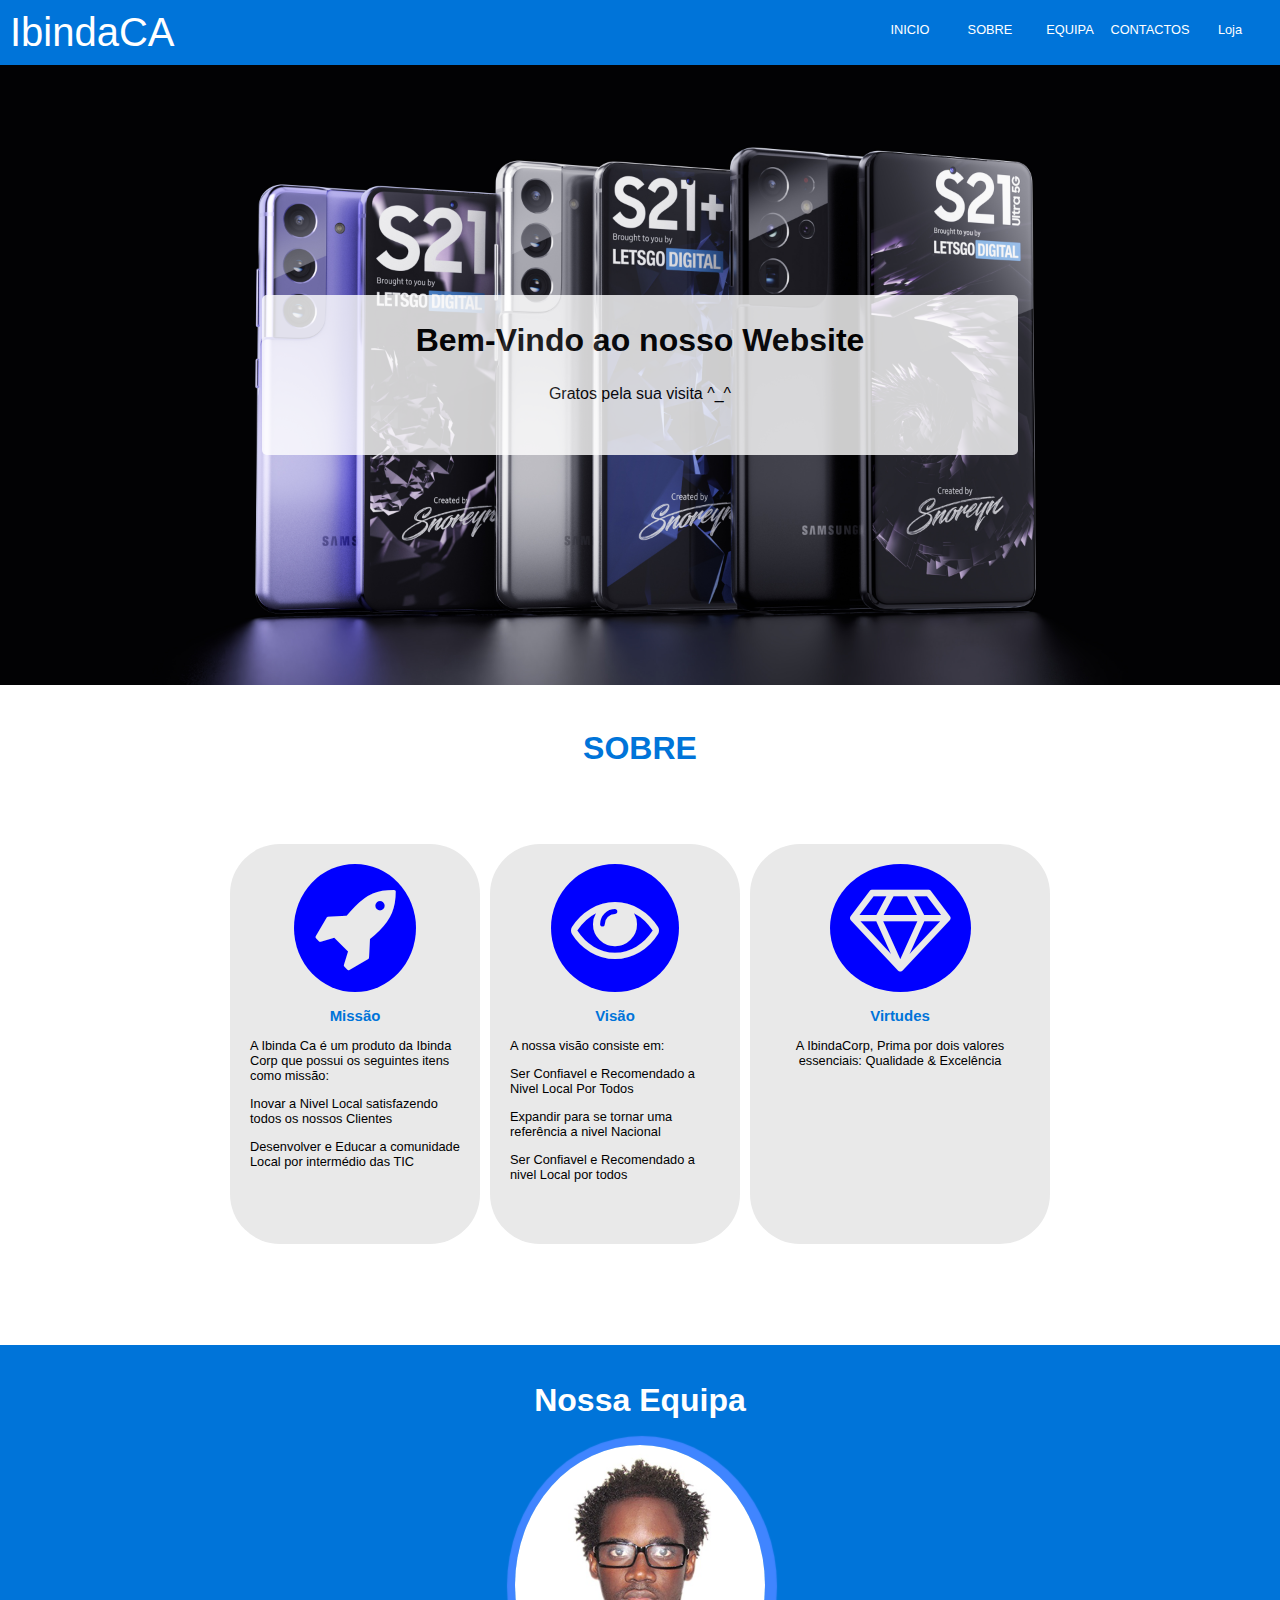
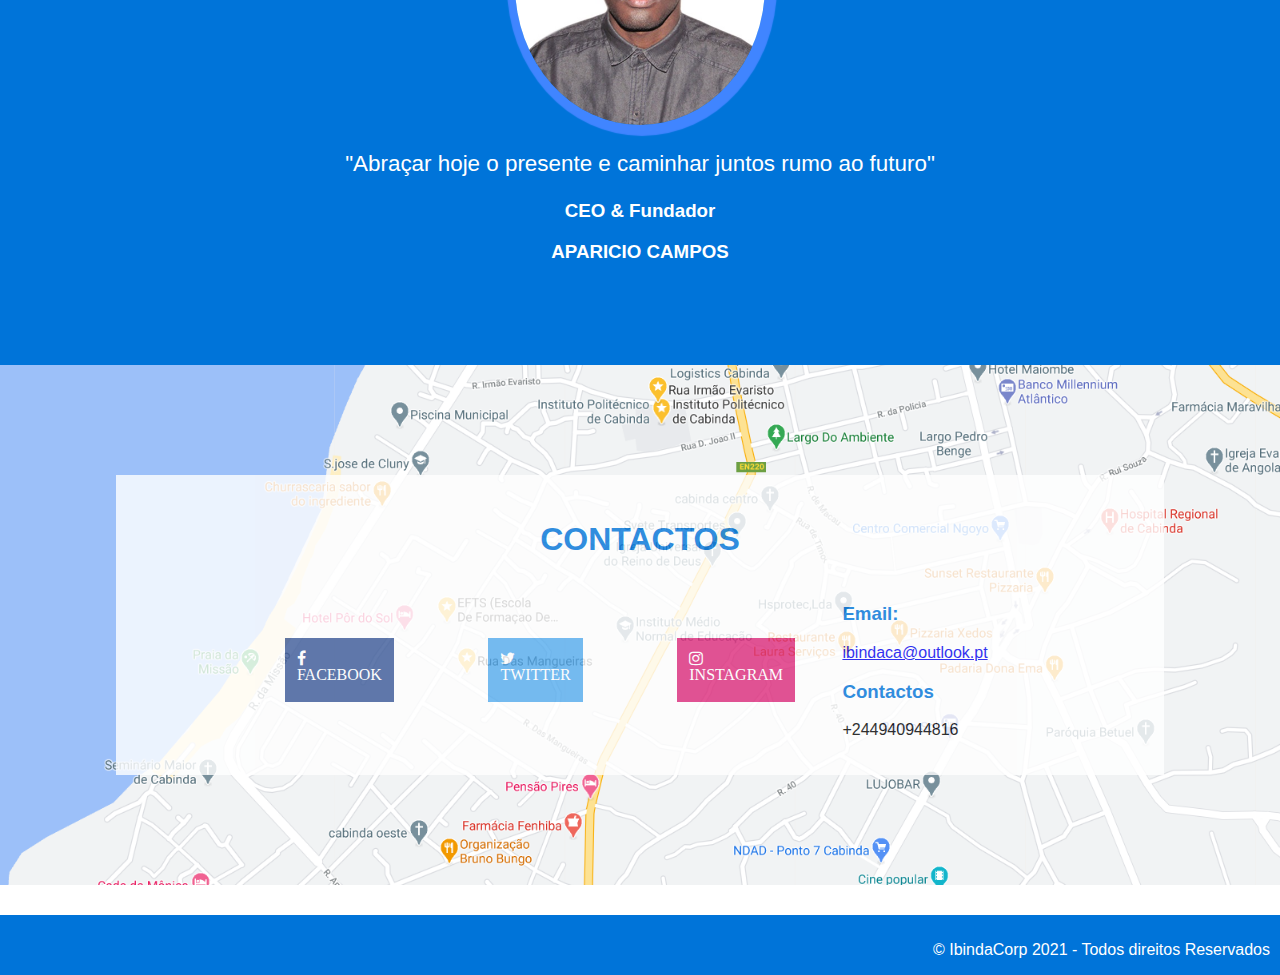
==== index.html @ eda49bbb "First Commit turning the webpage online" ====
<!DOCTYPE html>
<html lang="en">
<head>
    <meta charset="UTF-8">
    <meta name="viewport" content="width=device-width, initial-scale=1.0">
    <title>IbindaCA</title>
    <link rel="stylesheet" href="css/style.css"/>
    <link rel="stylesheet" href="https://cdnjs.cloudflare.com/ajax/libs/font-awesome/4.7.0/css/font-awesome.min.css">
    <script type="text/javascript" src="js/script.js" defer></script>

</head>
<body>
    <div class="container">

        <nav class="navbar">
         <a href="#" class="toggle-button">
         
            <span class="bar"></span>
            <span class="bar"></span>
            <span class="bar"></span>

         </a>
          <div class="navbar-logo">
              <a href="#">IbindaCA</a> 
           </div>

            <div class="navbar-links">
                <ul>
                     <li><a href="#">INICIO</a></li>
                     <li><a href="#about">SOBRE</a></li>
                     <li><a href="#team">EQUIPA</a></li>
                    <li><a href="#contacts">CONTACTOS</a></li>
                    <li><a href="#">Loja</a> </li>
                </ul>

            </div>
        </nav>
       <div class="main">
            
            <div class="main-banner">
                <div class="welcome">
                    <h2 class="title">Bem-Vindo ao nosso Website </h2>
                    <p>Gratos pela sua visita ^_^</p>
                </div>

            </div>

            <div class="about" id="about">
                <h2 class="title azul">SOBRE</h2>
                <div class="about-spacer">
                    <div class="about-tab mission">
                        <div class="about-icon">
                            <i class="fa fa-rocket"></i>
                        </div>
                        <h3 class= "about-title azul">Missão</h3>

                        <p>A Ibinda Ca é um produto da Ibinda Corp que possui os seguintes itens como missão:</p>
                        <p>Inovar a Nivel Local satisfazendo todos os nossos Clientes</p>
                        <p>Desenvolver e Educar a comunidade Local por intermédio das TIC</p>

                        </ul>
                    </div>

                    <div class="about-tab vision">
                        <div class="about-icon">
                            <i class="fa fa-eye"></i>
                        </div>
                        <h3 class= "about-title azul">Visão</h3>
                        <p>A nossa visão consiste em:</p>
                
                        <p>Ser Confiavel e Recomendado a Nivel Local Por Todos</p>
                        <p>Expandir para se tornar uma referência a nivel Nacional</p>
                        <p>Ser Confiavel e Recomendado a nivel Local por todos</p>
                    </div>

                    <div class="about-tab valores">
                        <div class="about-icon">
                            <i class="fa fa-diamond"></i>
                        </div>
                        <h3 class= "about-title azul">Virtudes</h3>

                        <p>A IbindaCorp, Prima por dois valores essenciais: <span>Qualidade & Excelência </span> </p>
                    </div>

                </div>

            </div>

            <div class="team" id="team">
                <h2 class="title">Nossa Equipa</h2>

                <div class="team-info">
                    <div class="team-ceo">
                        <img class ="team-img"src="img/ceo.jpg"/>

                        <div class="ceo-info">
                            <p>"Abraçar hoje o presente e caminhar juntos rumo ao futuro"</p>
                       
                            <h3>CEO & Fundador</h3>

                            <h3>APARICIO CAMPOS</h3>
                            </div>
                    </div>
                   
                </div>

            </div>

            <div class="contacts" id="contacts">
                <div class="contacts-info">
                     <h2 class="title azul">CONTACTOS</h2>

                     <div class="contacts-spacer">

                        <div class="media">
                            <div class="box box-facebook"><a href="https://www.facebook.com/ibindaCorp" class="fa fa-facebook"><span class="texto">FACEBOOK</span></a></div>
                            <div class="box box-twiter"><a href="#" class="fa fa-twitter"><span class="texto">TWITTER</span></a></div>
                            <div class="box box-instagram"><a href="#" class="fa fa-instagram"><span class="texto">INSTAGRAM</span></a></div>

                        </div>
                        <div class="contacts-details">
                            <h3 class="azul">Email:</h3>
                            <p><a href="mailto:ibindaca@outlook.pt">ibindaca@outlook.pt</a></p>

                            <h3 class="azul">Contactos</h3>
                            <p>+244940944816</p>
                        </div>

                     </div>
                 </div>
            </div>
       </div>
       <div class="footer">
            <p class="right"> &copy IbindaCorp 2021 - Todos direitos Reservados</p>
       </div>


    </div>
</body>
</html>
---- css/style.css ----
html, body{
    border: 0;
    margin: 0;
    font-size: 16px;
    box-sizing: border-box;
    font-family: helvetica, verdana, sans-serif;
}

.container{
    min-width:300px;
    max-width: 1600px;
    margin: 0 auto;
}
/*ESTILIZANDO CABEÇALHO*/


.navbar{ 
    background-color: #0074D9;
    color: #fff;
    margin: 0;
    padding: 10px;
}

.toggle-button{

    display:flex;
    position: absolute;
    top: .75rem;
    flex-direction: column;
    justify-content: space-between;
    width: 30px;
    height: 21px;
}
.toggle-button:hover{
    opacity:.7;
}

.toggle-button .bar{
    height: 3px;
    width: 100%;
    background-color: #fff;
    border-radius: 10px;
}
.navbar-logo{
    text-align: center;
}
.navbar-logo a{
    font-size: 1.5rem;
    text-decoration: none;
    color: #fff;
}

.navbar-links{
    display: none;
}
.navbar-links.active{
    display: block;
}
.navbar ul{
    margin-top: 10;
    padding: 0;
}

.navbar ul li{
    list-style:none;
    display: block;
    margin: 0;
}
.navbar ul li a{
    line-height: 40px;
    display: block;
    text-decoration: none;
    text-align: center;
    color:#fff;

}
.navbar ul li a:hover{
    color: #fff;
    background-color:#000;
}
/*ESTILIZANDO CONTEUDO PRINCIPAL*/

.main{}
/*Banner*/

.main-banner{
    display: flex;
    height:600px;
    padding: 10px;
    align-items: center;
    background-image: url('../img/img11.jpg');
    background-size: cover;
    background-position: center;
}
.welcome{
    border-radius: 5px;
    text-align:center;
    height: 10rem;
    width:100%;
    background-color: #fff;
    opacity:.8;
}

.title{
    text-align: center;
    font-size:2rem;
}

/*SOBRE*/

.about{
   min-height: 620px;
    padding: 20px;

}
.azul{color: #0074D9;}

.about-spacer{
    display: flex;
    justify-content: space-around;
    flex-wrap: wrap;
    padding-top: 40px;
}
.vision, .mission ,.valores{
  /*border: 2px solid #00f;*/
    font-size: .8rem;
    padding: 10px;  
    text-align: ;
}

.mission{
   
    height: 300px;
    flex: 0 1 300px;
}
.vision{
    padding: 10px;
    height: 300px;
    flex: 0 1 300px;
    margin-left: 20px;
    margin-right: 20px;
}



.valores{
    margin-top: 20px;
    padding: 10px;
    height: 200px;
    width: 300px;
    text-align: center;
}
.about-title{text-align:center;}

.about-icon{
 display: flex;
 justify-content: center;
 align-items: center;
}

.about-icon .fa{
 font-size: 4rem;
 border-radius: 50%;
 color: #00f;
}

/*TEAM*/
.team{
    height: 600px;
    padding: 10px;
    background-color: #0074D9;
    color: #fff;
    text-align: center;
}

.team-info{
    display: flex;
    justify-content: center;
    align-content: center;
}

.team-img{
   
    width:250px;
    height:280px;
    border-radius: 50%;
    box-shadow: 2px 1px 1px 10px #4085ff;
}

.ceo-info p{
    font-size: 1.4rem;
}
ceo-info h3{
    font-size: 2rem;
}


/*CONTACTOS*/
.contacts{
    height: 400px;
    padding: 10px;
    background-image: url('../img/localizacao2.PNG');
    background-position: center;
    background-size: cover;
    display: flex;
    align-items: center;
}

.contacts-info{
    width:100%;
    height:auto;
    background-color: #fff;
    margin: 0 auto;
    padding: 0;
    opacity:.8;
}


.contacts-spacer{
    display: flex;
    justify-content: space-between;
}

.contacts-spacer .media{
    width: 60%;
    display: block;
    justify-content: space-around;
    align-items: center;
}
.media .box{
 
    padding: 10px;
}
.media .texto {
    display:none;
}
 .fa-facebook, .fa-twitter, .fa-instagram{
    width:40px;
    height:40px;
    padding: 12px;
    font-size:30px;
    text-decoration: none;
}
.fa-facebook:hover, .fa-twitter:hover, .fa-instagram:hover{
    opacity: .7;
}
.fa-facebook{
    background-color: #3b5998;
    color: #fff;
}

.fa-instagram{
    background-color: #dd2a7b;
    color: #fff;
}

.fa-twitter{
    background-color:#55acee;
    color: #fff;
}

.contacts-spacer .contacts-details{
    width: 200px;
}
/*
.media .box{
    
    width: 6rem;
    height:50px;
    text-align:center;
    line-height:50px;
    background-color:#0074D9;
    color:#fff;
    border-right: 1px solid #fff;

} */

/*RODAPÉ*/
.footer{
   
    height: 40px;
    padding: 10px;
    margin-top: 30px;
    background-color: #0074D9;
    color: #fff;
}

.right{
    text-align:right;
}


/*MEDIA QUERIES */


/* PARA TABLETS*/

 @media only screen and (min-width: 640px){

    /*MENU*/
    .toggle-button{
        display: none;
    }

    .navbar{
        display: flex;
        justify-content: space-between;
    }

    .navbar-logo a{
        font-size:40px;
    }
    .navbar-links{
        display: block;
    }
    .navbar-links ul{
        display: flex;
        justify-content: space-between;
        align-items: center ;
        margin: 0;
    }
    .navbar-links li {
        width: 80px;
        font-size: .8rem;

      
    }

      /*Main Banner*/
.welcome{
    width: 80%;
    margin: 0 auto;
}


/*SOBRE*/

    .about h2{
        margin-top:25px;
    }
    .vision, .mission ,.valores{
        font-size: .8rem;
    }
    
    .mission{
        height: 300px;
        flex: 0 1 250px;
    }
    .vision{
        padding: 10px;
        height: 300px;
        flex: 0 1 250px;
        margin-left: 10px;
        margin-right: 10px;
    }
    
    
    
    .valores{
        margin-top: 20px;
        padding: 10px;
        height: 300px;
        width: 250px;
    }

 .about-icon .fa{
     font-size: 3rem;
 }

 

 /*CONTACTOS*/
 .contacts-spacer .media{
    display: flex;

    }

 .media .texto{
     display: block;
    }
 .fa{
     width: auto;
    }
}

@media only screen and (min-width: 980px){

    .welcome{
        width: 60%;
    }


/*ABOUT*/
    .about{

    }
    .about-spacer{
        height: 400px;
        box-sizing: border-box;
        padding: 50px;
        max-width: 1376px;
        margin: 0 auto;
        justify-content: center;
        flex-wrap:nowrap;
    }
    .vision, .mission, .valores{
        width: 300px;
        height: 380px;
        padding: 20px;
        box-sizing: border-box;
        border-radius:50px;
        background-color: #e9e9e9;
    }
    .vision:hover, .mission:hover, .valores:hover{
        opacity:.8;
    }
    .about-icon .fa{
   
        color: #e9e9e9;
        background-color: #00f;
        padding: 20px;
           
    }
    .valores{
        margin: 0;
    }
    .about-title{text-align:center;}

   
    /*CONTACTS*/

    .contacts{height: 500px;}
    .contacts-info{
        padding: 20px; 
        width: 80%;
        max-width: 1368px;
    }

    .contacts-spacer{
        justify-content: center;
    }
}

@media only screen and (min-width: 1268px){

    .about-icon{

    }
    .vision, .mission, .valores{
        border-radius:50px;
        height: 400px;
 
    }
    .about-icon .fa{
        font-size: 5.5rem;
        padding: 20px;
        
    }

}
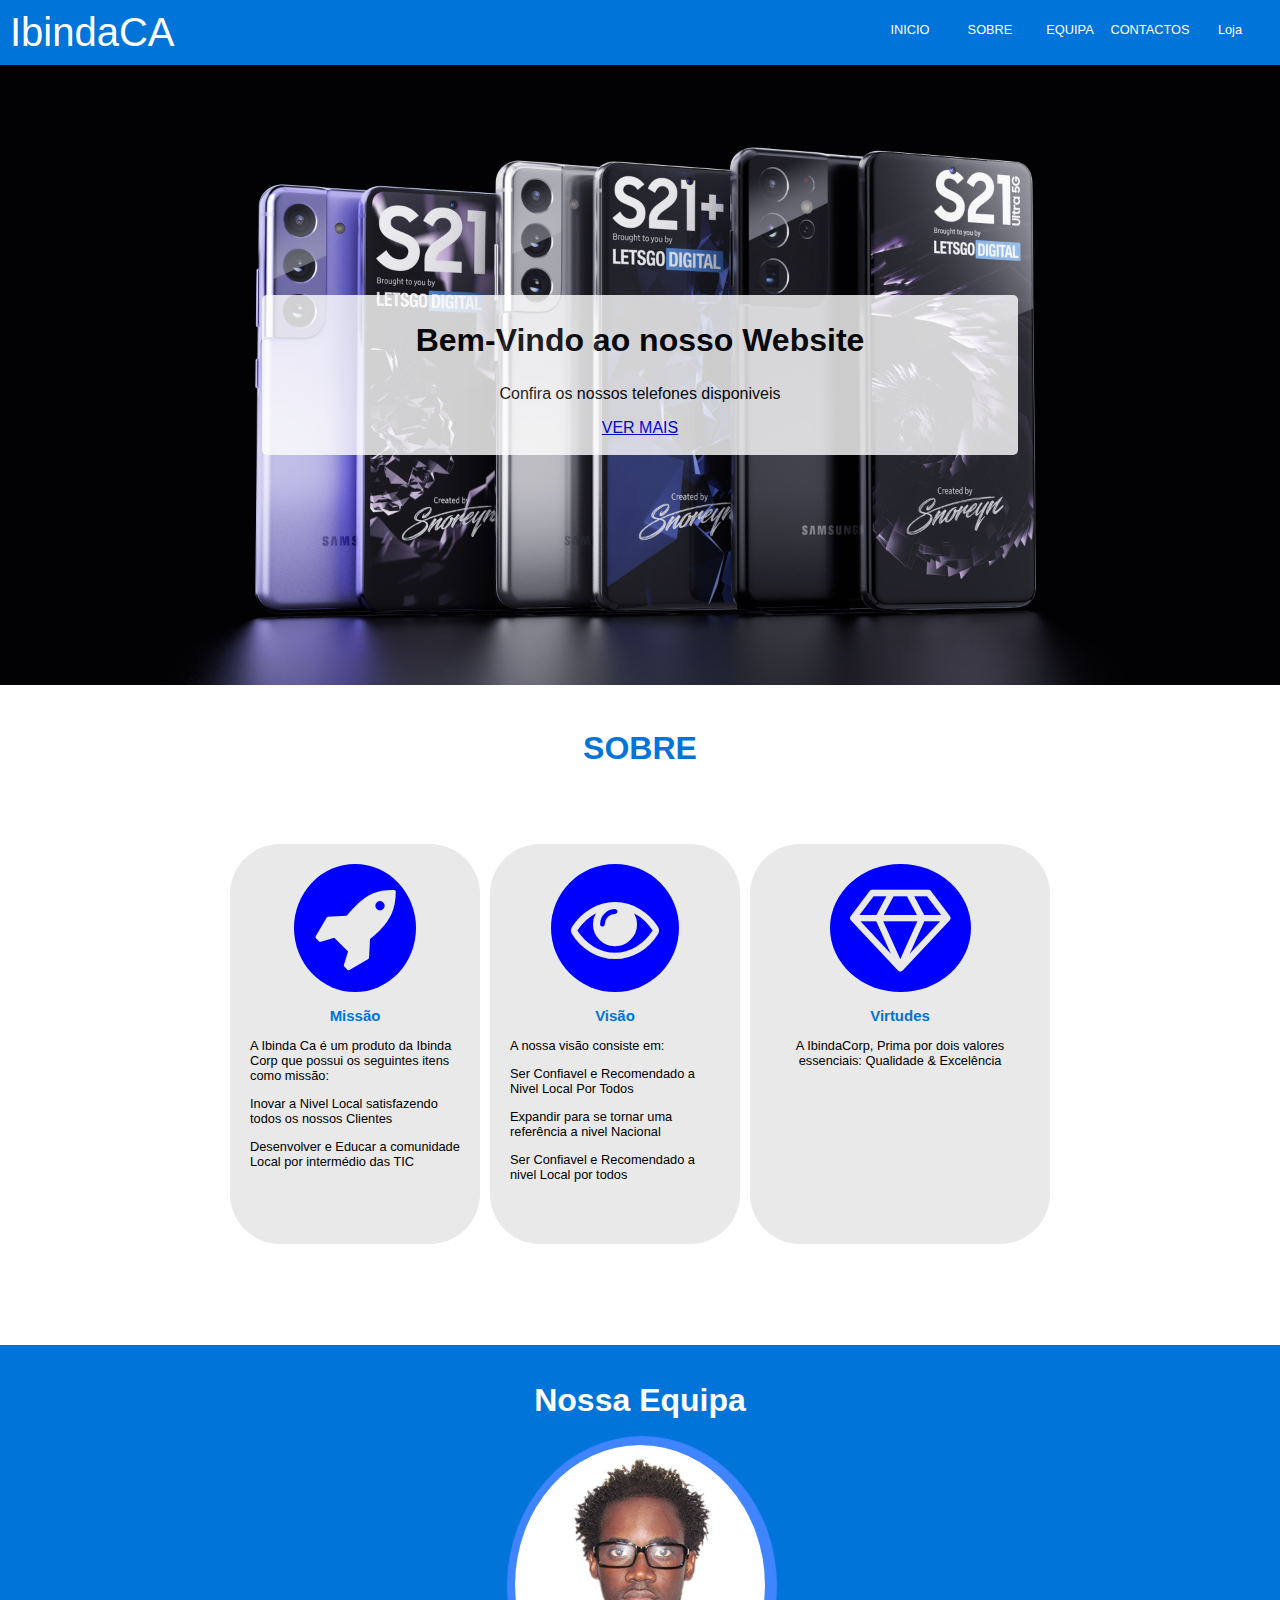
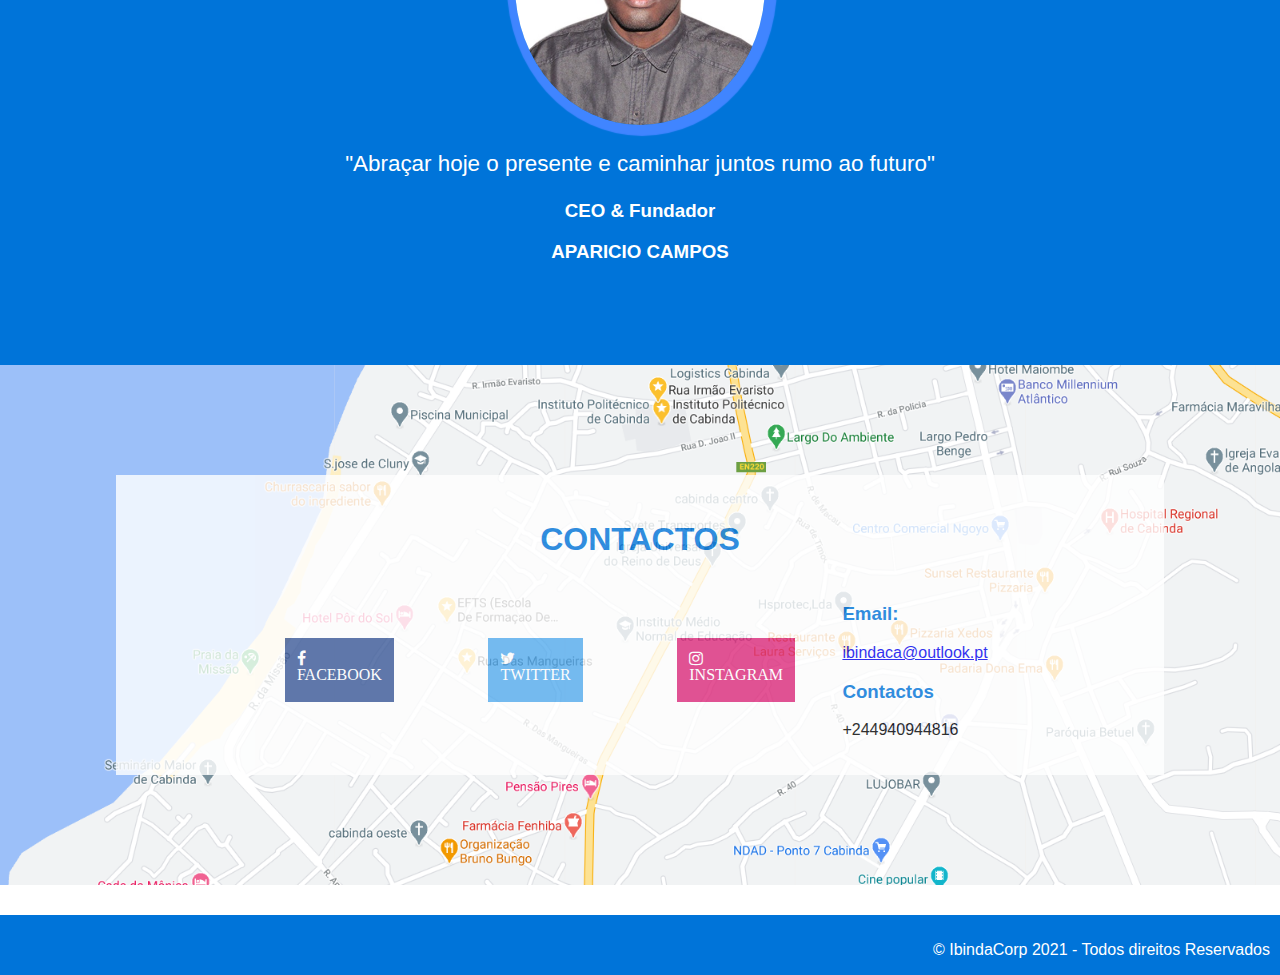
==== commit 9fbd62c3: "Adicionando a Pagina Loja" ====
--- a/index.html
+++ b/index.html
@@ -7,7 +7,6 @@
     <link rel="stylesheet" href="css/style.css"/>
     <link rel="stylesheet" href="https://cdnjs.cloudflare.com/ajax/libs/font-awesome/4.7.0/css/font-awesome.min.css">
     <script type="text/javascript" src="js/script.js" defer></script>
-
 </head>
 <body>
     <div class="container">
@@ -30,7 +29,7 @@
                      <li><a href="#about">SOBRE</a></li>
                      <li><a href="#team">EQUIPA</a></li>
                     <li><a href="#contacts">CONTACTOS</a></li>
-                    <li><a href="#">Loja</a> </li>
+                    <li><a href="loja.html">Loja</a> </li>
                 </ul>
 
             </div>
@@ -40,7 +39,8 @@
             <div class="main-banner">
                 <div class="welcome">
                     <h2 class="title">Bem-Vindo ao nosso Website </h2>
-                    <p>Gratos pela sua visita ^_^</p>
+                    <p>Confira os nossos telefones disponiveis</p>
+                    <a href="loja.html">VER MAIS</a>
                 </div>
 
             </div>
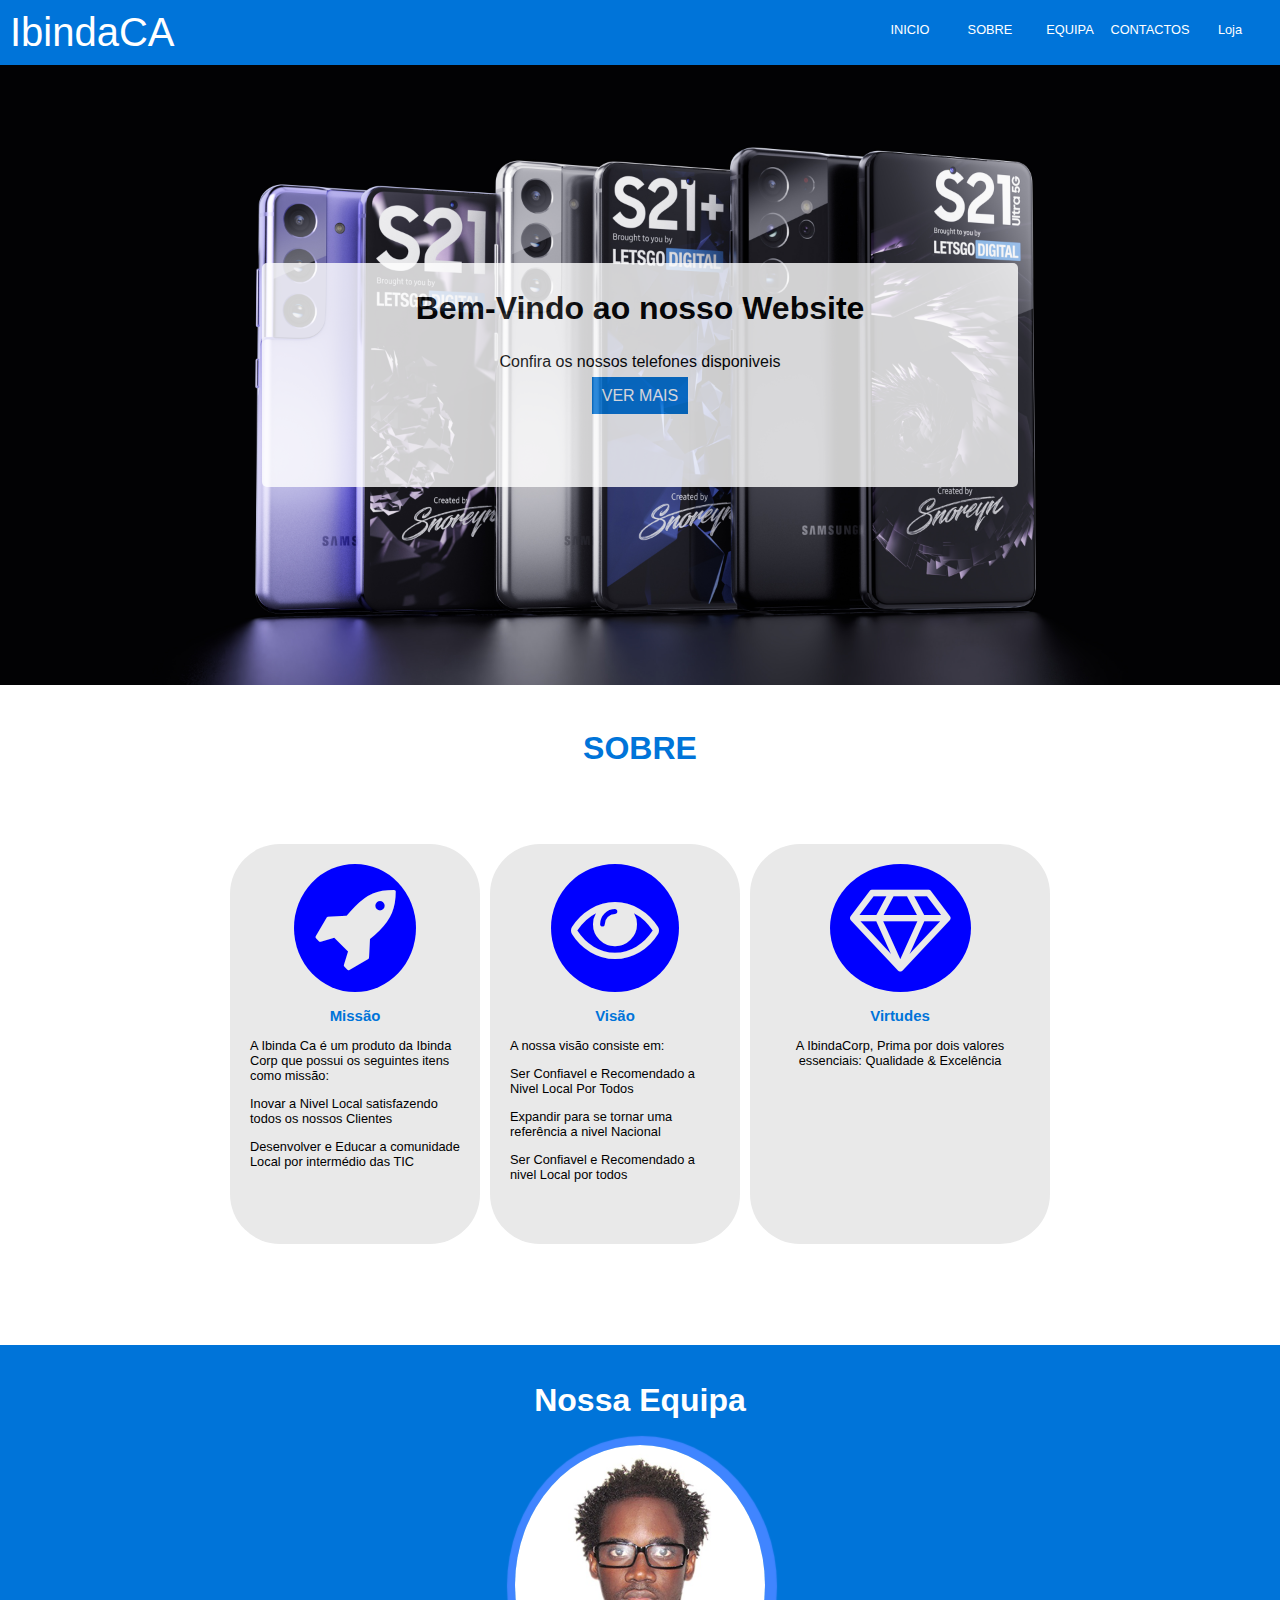
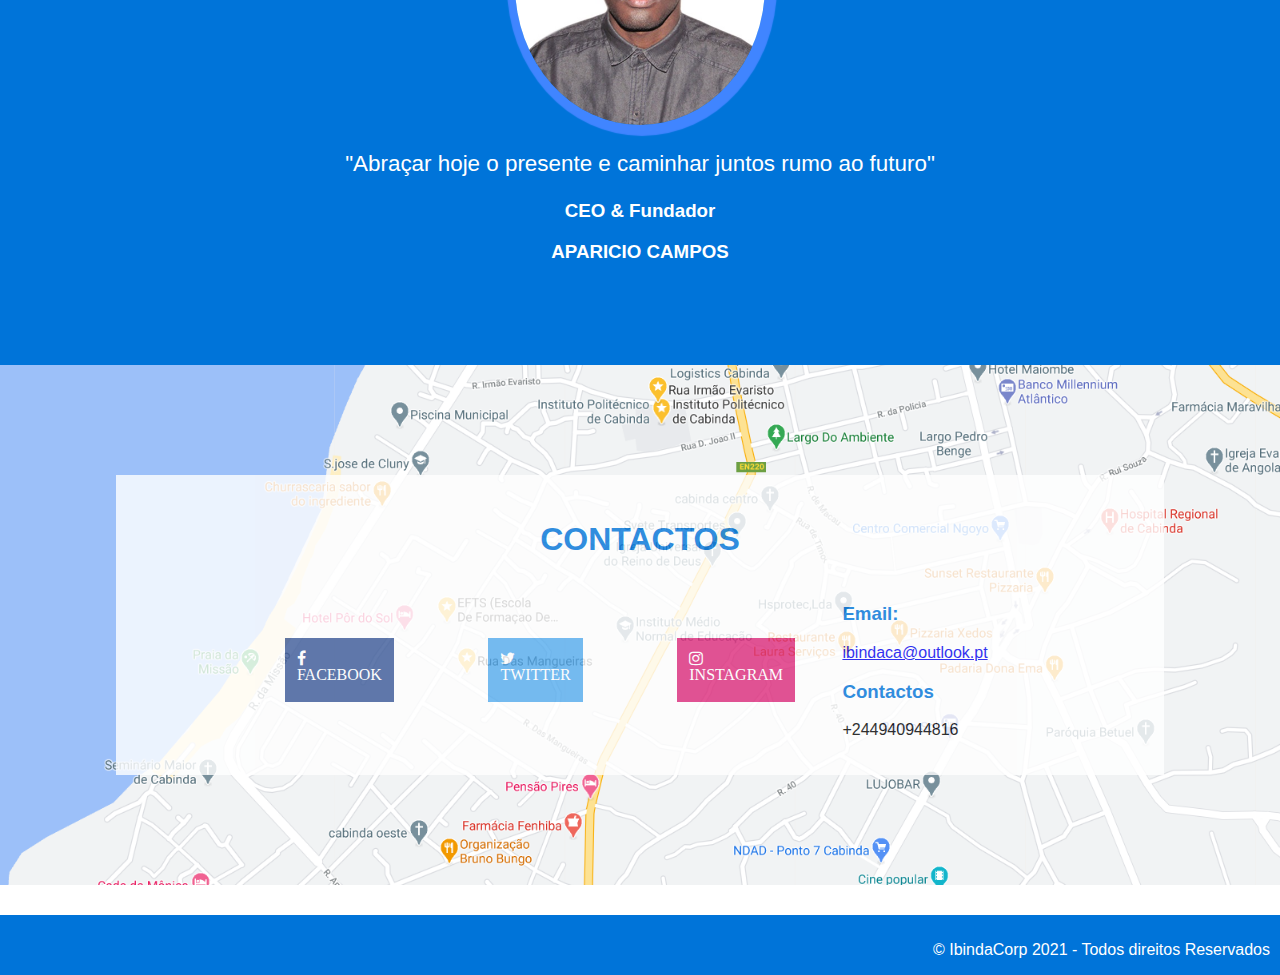
==== commit 86b9f8fc: "Adicionando Facebook chatBot" ====
--- a/index.html
+++ b/index.html
@@ -9,6 +9,32 @@
     <script type="text/javascript" src="js/script.js" defer></script>
 </head>
 <body>
+    <!-- Load Facebook SDK for JavaScript -->
+    <div id="fb-root"></div>
+    <script>
+      window.fbAsyncInit = function() {
+        FB.init({
+          xfbml            : true,
+          version          : 'v10.0'
+        });
+      };
+
+      (function(d, s, id) {
+      var js, fjs = d.getElementsByTagName(s)[0];
+      if (d.getElementById(id)) return;
+      js = d.createElement(s); js.id = id;
+      js.src = 'https://connect.facebook.net/pt_PT/sdk/xfbml.customerchat.js';
+      fjs.parentNode.insertBefore(js, fjs);
+    }(document, 'script', 'facebook-jssdk'));</script>
+
+    <!-- Your Chat Plugin code -->
+    <div class="fb-customerchat"
+      attribution="setup_tool"
+      page_id="106170087979228"
+theme_color="#0A7CFF"
+logged_in_greeting="Olá como podemos ajuda-lo?"
+logged_out_greeting="Olá como podemos ajuda-lo?">
+    </div>
     <div class="container">
 
         <nav class="navbar">
--- a/css/style.css
+++ b/css/style.css
@@ -96,10 +96,20 @@
 .welcome{
     border-radius: 5px;
     text-align:center;
-    height: 10rem;
+    height: 14rem;
     width:100%;
     background-color: #fff;
     opacity:.8;
+}
+.welcome a{
+    text-decoration:none;
+    background-color: #0074D9;
+    color:#fff;
+    padding: 10px;
+}
+.welcome a:active, .welcome a:hover{
+    background-color: #000;
+    transition: .3;
 }
 
 .title{
@@ -278,7 +288,6 @@
 
 /*RODAPÉ*/
 .footer{
-   
     height: 40px;
     padding: 10px;
     margin-top: 30px;
@@ -458,4 +467,6 @@
         
     }
 
-}+}
+
+
